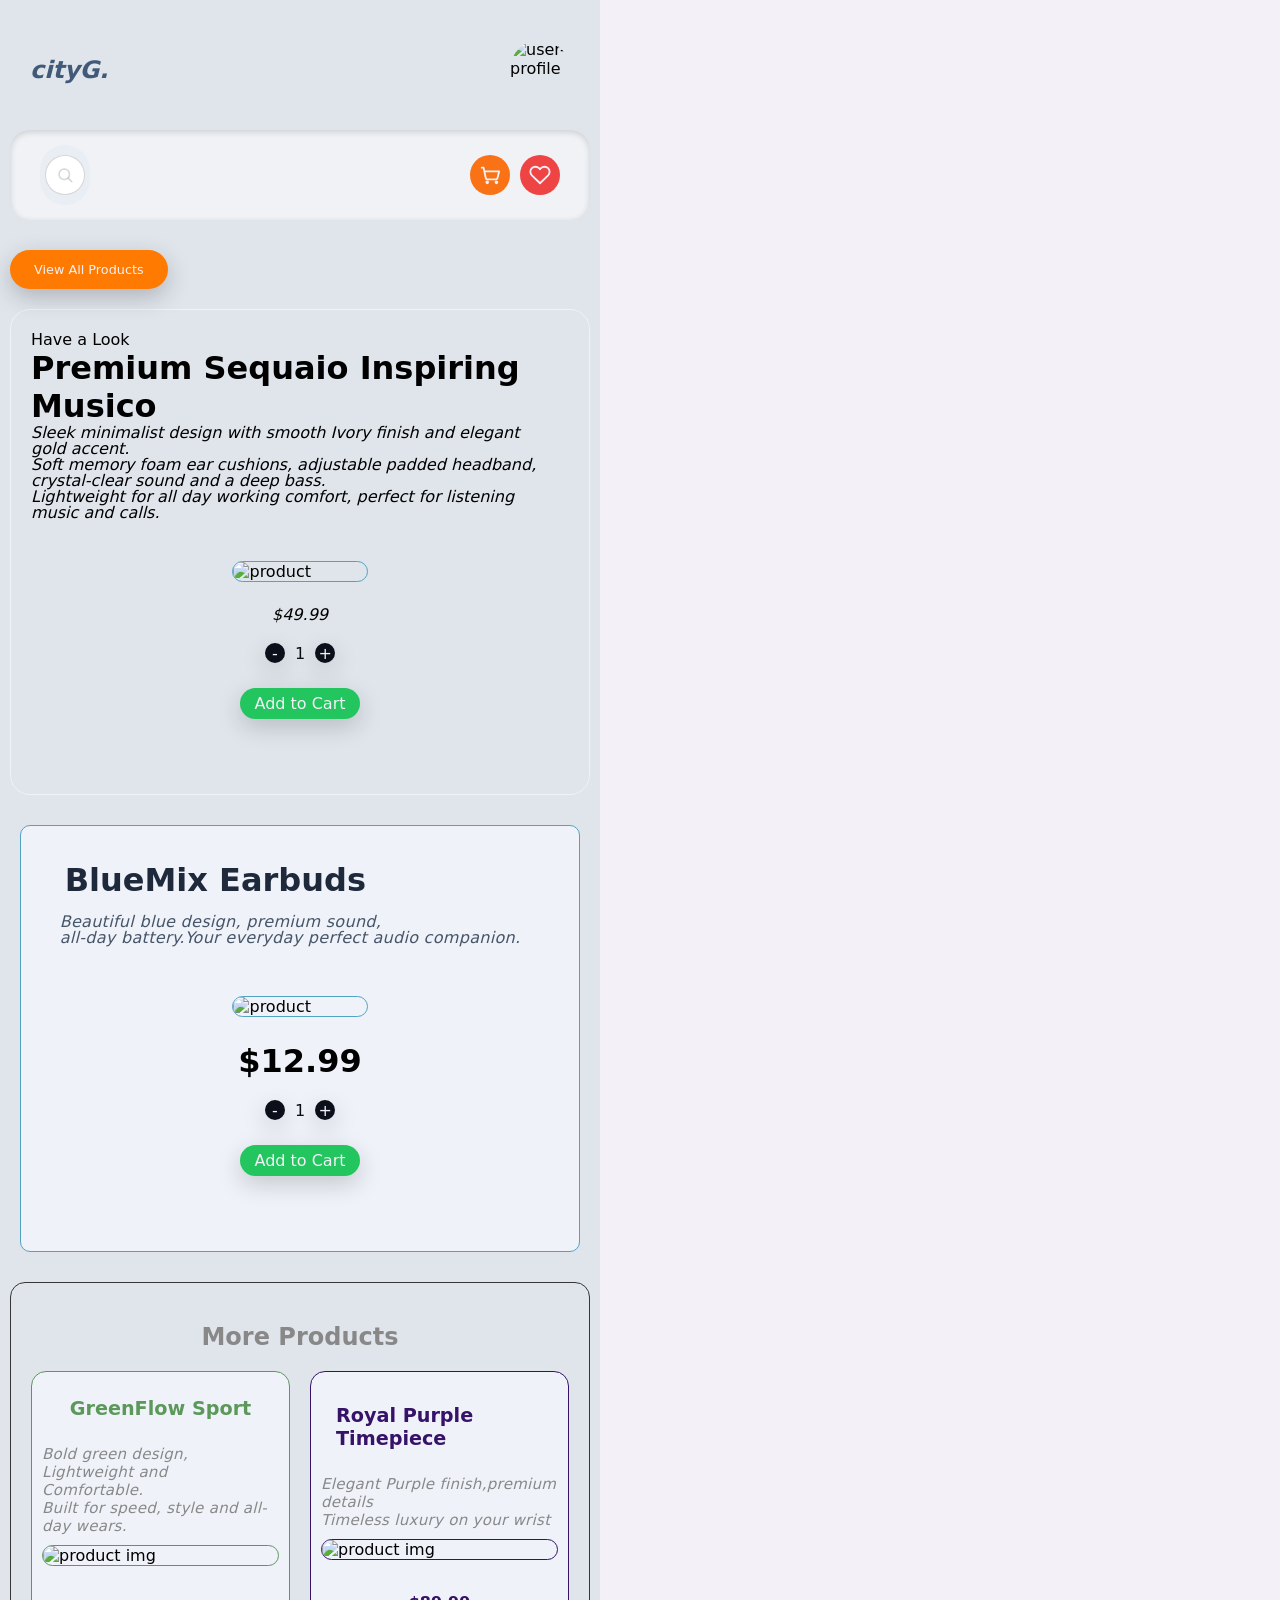
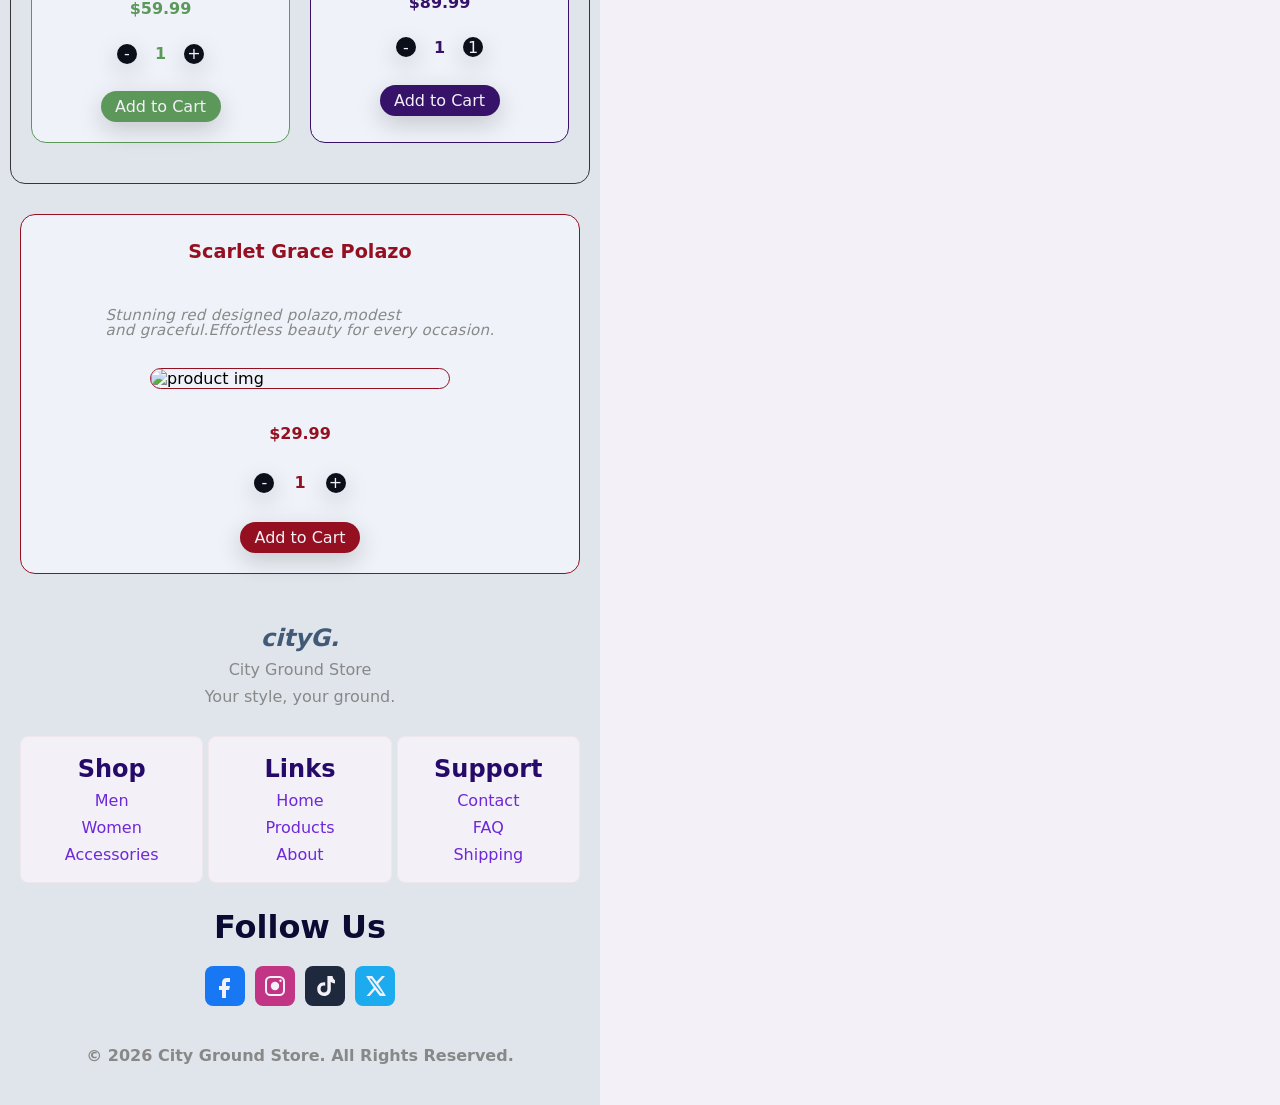
==== page.html @ b8f4ef94 "Add files via upload" ====
<!DOCTYPE html>
<html lang="en">
  <head>
    <meta charset="UTF-8">
    <meta name="viewport" content="width=device-width, initial-scale=1.0">
    <link rel="stylesheet" href="page.css">    
      <title>Mini E-Commernce Store</title>
  </head>
  <body>
    <main class="product-container">
      <header>
        <div class="top-row">
         <div class="logo">cityG.</div>
         <img src="file_00000000664c81f4bc867926b2d970ea.png" class="avatar" alt="user-profile">
        </div>
        <nav class="nav-container">
          <form class="search">
            <input type="checkbox" id="search-checkbox" class="search-toggle">
            <label for="search-checkbox" class="search-btn" aria-label="Search">
    <svg 
        xmlns="http://www.w3.org/2000/svg"
        width="20"
        height="20"
        viewBox="0 0 24 24"
        fill="none"
        stroke="currentColor"
        stroke-width="2"
        stroke-linecap="round"
        stroke-linejoin="round"
        aria-hidden="true">
        
        <circle   cx="11" cy="11" r="7"></circle>
        <line x1="16.5" y1="16.5" x2="21" y2="21"></line>
    </svg>
            </label>
            <input type="search" class="search-input" placeholder="Search...">
            </form>
            <div class="nav-icons">
            <label type="button" class="cart-link" aria-label="Shopping cart">
    <svg
        xmlns="http://www.w3.org/2000/svg"
        width="22"
        height="22"
        viewBox="0 0 24 24"
        fill="none"
        stroke="currentColor"
        stroke-width="2"
        stroke-linecap="round"
        stroke-linejoin="round"
        aria-hidden="true">

        <circle cx="9" cy="20" r="1"></circle>
        <circle cx="19" cy="20" r="1"></circle>
        <path d="M3 4h2l2.4 11.2a2 2 0 0 0 2 1.6h8.8a2 2 0 0 0 2-1.6L22 8H6"></path>
    </svg>
            </label>
            <label type="button" class="wishlist-btn" aria-label="Wishlist">
    <svg
        xmlns="http://www.w3.org/2000/svg"
        width="22"
        height="22"
        viewBox="0 0 24 24"
        fill="none"
        stroke="currentColor"
        stroke-width="2"
        stroke-linecap="round"
        stroke-linejoin="round"
        aria-hidden="true">

        <path d="M20.8 4.6a5.5 5.5 0 0 0-7.8 0L12 5.7l-1.1-1.1a5.5 5.5 0 0 0-7.8 7.8L12 21l8.9-8.6a5.5 5.5 0 0 0-.1-7.8z"></path>
    </svg>
            </label>
            </div>
        </nav>
      </header>
      <a href="product.html" class="view-all">View All Products</a>
      <section class="hero">
        <div class="left-section">
        <span class="tag">Have a Look</span>
        <h1>Premium Sequaio Inspiring<br>Musico</h1>
        <p>
          Sleek minimalist design with smooth Ivory finish and elegant gold accent.<br>Soft memory foam ear cushions, adjustable padded headband,<br>crystal-clear sound and a deep bass.<br>Lightweight for all day working comfort, perfect for listening music and calls.
        </p>
        </div>
        <div class="product-box">
        <img class="product-image" src="1789479758921.png" alt="product">
        <p class="price-tag">$49.99</p>
        <div class="hero-btns">
          
          <div class="quantity-box">
            <button class="quantity-btn" data-action="decrease">-</button>
            <span class="quantity-num">1</span>
            <button class="quantity-btn" data-action="increase">+</button>
          </div>
          <button class="add-to-cart-btn" data-item="Premium Sequaio Inspiring Musico" data-price="49.99">
            Add to Cart
          </button>
        </div>
        </div>
      </section>
      <aside class="colors">
                <article class="promo-card card">
          <div class="left-box">
          <h4>BlueMix Earbuds</h4>
          <p>
            Beautiful blue design, premium sound,<br>all-day battery.Your everyday perfect audio companion.
          </p>
          </div>
          <div class="product-box">
          <img src="1789646645560.png" alt="product" class="product-image">
            <p class="price-tag">$12.99</p>
            <div class="hero-btns">
            <div class="quantity-box">
              <button class="quantity-btn" data-action="decrease">-</button>
              <span class="quantity-num">1</span>
              <button class="quantity-btn" data-action="increase">+</button>
            </div>
          <button class="add-to-cart-btn view" data-item="BlueMix Earbuds" data-price="12.99">Add to Cart</button>
            </div>
        </article>
      </aside>
      <section class="more-product">
        <h3>More Products</h3>
        <div class="product-box card-img card1">
          <h4>GreenFlow Sport</h4>
          <p>Bold green design, Lightweight and<br>Comfortable.<br>Built for speed, style and all-day wears.</p>
          <img src="1789668648677.png" alt="product img">
          <span>$59.99</span>
          <div class="quantity-box">
            <button class="quantity-btn" data-action="decrease">-</button>
            <span class="quantity-num">1</span>
            <button class="quantity-btn" data-action="increase">+</button>
          </div>
          <button type="button" class="add-to-cart-btn greenflow" data-item="GreenFlow Sport" data-price="59.99">Add to Cart</button>
        </div>
        <div class="product-box card-img card2">
          <h4>Royal Purple Timepiece</h4>
                    <p>Elegant Purple finish,premium details<br>Timeless luxury on your wrist</p>
          <img src="1789668740689.png" alt="product img" class="product-image">
        <span>$89.99</span>
          <div class="quantity-box">
            <button class="quantity-btn" data-action="decrease">-</button>
            <span class="quantity-num">1</span>
            <button class="quantity-btn" data-action="increase">1</button>
          </div>
          <button type="button" class="add-to-cart-btn watch" data-item="Roya Purple Timepiece" data-price="89.99">Add to Cart</button>
        </div>
      </section>
      <section class="third-box">
        <div class="product-box card-img card3">
          <h4>Scarlet Grace Polazo</h4>
            <p>Stunning red designed polazo,modest<br>and graceful.Effortless beauty for every occasion.</p>
          <img src="1789668676451.png" alt="product img" class="product-image">
          <span>$29.99</span>
           <div class="quantity-box">
             <button class="quantity-btn" data-action="decrease">-</button>
             <span class="quantity-num">1</span>
             <button class="quantity-btn" data-action="increase">+</button>
           </div>
          <button class="add-to-cart-btn polazo" data-item="Scarlet Grace Polazo" data-price="29.99">Add to Cart</button>
        </div>
      </section>
      <footer>
      <div class="footer-brand">
        <h2>cityG.</h2>
        <p>City Ground Store</p>
        <p>Your style, your ground.</p>
    </div>

    <div class="footer-links">
        <div class="shop">
            <h3>Shop</h3>
            <a href="#">Men</a>
            <a href="#">Women</a>
            <a href="#">Accessories</a>
        </div>

        <div class="quick-link">
            <h3>Links</h3>
            <a href="#">Home</a>
            <a href="#">Products</a>
            <a href="#">About</a>
        </div>

        <div class="support">
            <h3>Support</h3>
            <a href="#">Contact</a>
            <a href="#">FAQ</a>
            <a href="#">Shipping</a>
        </div>
    </div>

    <div class="social-links">
        <h3>Follow Us</h3>
         <div class="social-links-icons">
         <div class="social-icons facebook">
           <svg viewBox="0 0 24 24" aria-label="Facebook">
  <path fill="currentColor" d="M14 8h3V4h-3c-3.3 0-5 1.7-5 5v3H6v4h3v8h4v-8h3l1-4h-4V9c0-.7.3-1 1-1z"/>
</svg>
           </div>
           <div class="social-icons instagram">
           <svg viewBox="0 0 24 24" aria-label="Instagram">
  <path fill="currentColor" d="M7.5 2h9A5.5 5.5 0 0 1 22 7.5v9a5.5 5.5 0 0 1-5.5 5.5h-9A5.5 5.5 0 0 1 2 16.5v-9A5.5 5.5 0 0 1 7.5 2zm0 2A3.5 3.5 0 0 0 4 7.5v9A3.5 3.5 0 0 0 7.5 20h9a3.5 3.5 0 0 0 3.5-3.5v-9A3.5 3.5 0 0 0 16.5 4h-9z"/>
  <circle cx="12" cy="12" r="4.2" fill="currentColor"/>
  <circle cx="17.5" cy="6.7" r="1.2" fill="currentColor"/>
           </svg>
           </div>
           <div class="social-icons tiktok">
           <svg viewBox="0 0 24 24" aria-label="TikTok">
  <path fill="currentColor" d="M16.5 2h3c.2 1.8 1.2 3.4 2.5 4.3v3.1c-1.5 0-3-.5-4.2-1.3v7.1c0 4-2.8 6.8-6.8 6.8A6.8 6.8 0 0 1 4.2 15c0-3.8 3-6.7 6.8-6.7.4 0 .8 0 1.2.1v3.4a3.5 3.5 0 0 0-1.2-.2 3.4 3.4 0 1 0 3.4 3.4V2h2.1z"/>
           </svg>
           </div>
           <div class="social-icons x">
           <svg viewBox="0 0 24 24" aria-label="X">
  <path fill="currentColor" d="M18.9 2H22l-6.8 7.8L23 22h-6.1l-4.8-6.3L6.6 22H3.5l7.2-8.2L3 2h6.2l4.3 5.7L18.9 2zm-1.1 17.3h1.7L8.3 4.6H6.5l11.3 14.7z"/>
           </svg>
         </div>
         </div>
    </div>

    <div class="footer-bottom">
        <p>&copy; 2026 City Ground Store. All Rights Reserved.</p>
    </div>
      </footer>
    </main>
    <div class="cart-container hidden">
  <div class="logo">cityG.</div>
  <div class="cart-item-box"></div>
  <button class="pay-btn">Pay</button>
  <button class="product-back-btn" id="productPageBackBtn">Continue Shopping</button>
</div>

<section class="check-out-section hidden">
  <div class="check-out-page-logo">
    <span>cityG.</span>
  </div>

  <div class="check-out-page">
    <h2>Checkout</h2>

    <div class="top-container">
      <h3>Personal Details</h3>
      <label class="input-field" for="emailInput">Email</label>
      <input type="email" id="emailInput" name="email" placeholder="Enter your email" required>
    <label for="nameInput" class="input-field">Full Name</label>
      <input type="text" id="nameInput" placeholder="Enter your Full Name" required>
    </div>

    <div class="bottom-container">
      <h3>Shipping Address</h3>
      <label class="input-field" for="countryInput">Country</label>
      <input type="text" id="countryInput" placeholder="Enter your Country" required>

      <label class="input-field" for="stateInput">State</label>
      <input type="text" id="stateInput" placeholder="Enter your state" required>

      <label class="input-field" for="cityInput">City</label>
      <input type="text" id="cityInput" placeholder="Enter your city" required>

      <label class="input-field" for="postalInput">Postal/ZIP</label>
      <input type="text" id="postalInput" placeholder="Postal/ZIP">

      <button class="next-btn">Continue to Payment &rarr;</button>
    </div>
  </div>

  <button class="back-btn" id="backButton">&larr; Back</button>
</section>

<section class="payment-section hidden">
  <div class="logo">cityG.</div>
  <h3>Payment Method</h3>

  <div class="input-container">
    <div class="card-infomation">
      <label for="card" class="input-box">
        <input type="radio" name="payment" value="card" checked>
        Card
      </label>

      <label for="cardNumber" class="input-box">Card Number :</label>
      <input type="number" id="cardNumber" placeholder="0000 0000 0000 0000">

      <label for="cardName" class="input-box">Name on Card</label>
      <input type="text" id="cardName" placeholder="Enter name on card">

      <div class="card-box">
        <label for="expire" class="input-box expire">Expire Date :</label>
        <input type="text" id="expire" placeholder="MM/YY">

        <label for="cvv" class="input-box">CVV</label>
        <input type="text" id="cvv" placeholder="CVV">
      </div>
    </div>

    <div class="second-option">
      <label for="paypal" class="input-box">
        <input type="radio" name="payment" value="paypal">
        Paypal
      </label>

      <label for="applepay" class="input-box">
        <input type="radio" name="payment" value="applepay">
        Apple Pay
      </label>
    </div>

    <button class="submit-btn">Pay</button>
  </div>

  <button class="back-btn" id="paymentBackButton">&larr; Back</button>
</section>

      <script src="product.js"></script>
  </body>
</html>
---- page.css ----
*{
  margin: 0;
  padding: 0;
  box-sizing: border-box;
  font-family: system-ui, -apple-system, sans-serif;
}
body{
  height: 100vh;
  background: #f3f0f7;
  margin: 0 auto;
}
.product-container{
  width: 100%;
  max-width: 600px;
  background: #e0e5ec;
  padding: 20px 10px;
}
.top-row{
  display: flex;
  align-items: center;
  justify-content: space-between;
  margin: 20px;
}
.nav-container{
  display: flex;
  align-items: center;
  justify-content: space-between;
  position: static;
  top: 0;
  left: 0;
  margin-top: 30px;
  margin-bottom: 30px;
  background: #f0f2f5;
  border-radius: 20px;
  box-shadow: inset 0 2px 6px rgba(0, 0, 0, 0.15);
  width: 100%;
  padding: 15px 30px;
}
.logo{
  position: relative;
  top: 0;
  left: 0;
  color: #415a77;
  font-size: 1.5rem;
  font-weight: 600;
  font-style: italic;
}
.search{
  display: inline-flex;
  position: relative;
  align-items: center;
  background: #e9eef4;
  border-radius: 50px;
  padding: 5px;
  overflow: hidden;
  margin-right: 8px;
}
.search-toggle{
  display: none;
}
.search-input{
  width: 0px;
  height: 50px;
  padding: 0;
  border: none;
  outline: none;
  background: transparent;
  font-size: 16px;
  font-weight: 600;
  transition: width 0.4s ease, padding 0.4s ease;
}
.search-btn{
  padding: 10px;
  display: flex;
  align-items: center;
  justify-content: center;
  width: 40px;
  height: 40px;
  border-radius: 50%;
  background-color: #ffff;
  color: #3333;
  cursor: pointer;
  border: 1px solid #3333;
  transition: background-color 0.3s ease;
}
.search-btn:hover{
  background-color: #e0e0e0;
}
.search-toggle:checked ~ .search-input{
  width: 200px;
  padding: 0 10px 0 15px;
}
.nav-icons{
  display: inline-flex;
  align-items: center;
  margin-left: 10px;
  gap: 10px;
}
.cart-link{
  display: flex;
  align-items: center;
  justify-content: center;
  font-size: 1rem;
  font-weight: 600;
  background-color: #f97316;
  color: #f3f0f7;
  width: 40px;
  height: 40px;
  border: none;
  border-radius: 50%;
  cursor: pointer;
  transition: background-color 0.4s ease, color 0.4s ease;
}
.wishlist-btn{
  display: flex;
  align-items: center;
  justify-content: center;
  font-size: 1rem;
  font-weight: 600;
  background-color: #ef4444;
  color: #f3f0f7;
  width: 40px;
  height: 40px;
  border: none;
  border-radius: 50%;
  cursor: pointer;
  transition: background-color 0.4s ease, color 0.4s ease;
}
.cart-link:hover{
  background-color: #f3f0f7;
  color: #f97316;
}
.wishlist-btn:hover{
  background-color: #f3f0f7;
  color: #ef4444;
}
.avatar{
  width: 60px;
  height: 60px;
  border-radius: 50%;
  object-fit: cover;
  display: flex;
  align-items: center;
}
.hero{
  display: flex;
  align-items: center;
  flex-direction: column;
  gap: 20px;
  background: #e0e5ec;
  border-radius: 20px;
  border: 1px solid #f0f2f5;
  padding: 20px;
  box-sizing: border-box;
  margin: 0 auto;
  width: 100%;
  max-width: 1200px;
  margin-bottom: 20px;
}
.left-section{
  flex: 1;
  min-width: 0;
  padding-right: 20px;
}
.product-box{
  flex: 1;
  display: flex;
  justify-content: space-between;
  align-items: center;
  flex-direction: column;
  height: 100%;
  padding: 20px;
  gap: 10px;
  margin-bottom: 25px;
}
.hero span{
  font-size: 16px;
  font-weight: 500;
  text-align: center;
}
.hero h1{
  font-size: 2rem;
  font-weight: 700;
  text-align: left;
}
.hero p{
  line-height: 1;
  font-size: 16px;
  font-weight: 500;
  font-style: italic;
}
.product-box img{
  width: 100%;
  max-width: 300px;
  height: auto;
  object-fit: cover;
  border-radius: 15px;
  margin-bottom: 15px;
  border: 1px solid hwb(197 32% 24%);
}
.price-tag{
  font-size: 2rem;
  font-weight: 600;
  margin-bottom: 10px;
}
.hero-btns{
  display: flex;
  flex-direction: column;
  align-items: center;
  justify-content: center;
  gap: 15px;
}
.view-all{
  display: inline-flex;
  text-decoration: none;
  max-width: 300px;
  padding: 12px 24px;
  background: #ff7a00;
  color: #f3f0f7;
  cursor: pointer;
  font-size: 0.8rem;
  font-weight: 500;
  border-radius: 20px;
  border: none;
  text-align: center;
  transition: transform 0.15s ease-in-out;
  box-shadow: 0 8px 25px rgba(0, 0, 0, 0.22);
  margin: 0 auto 20px;
  width: fit-content;
}
.view-all:active{
  transform: scale(0.97);
}
.colors{
  display: flex;
  flex-direction: column;
  gap: 15px;
  padding: 10px;
  width: 100%;
}
.promo-card{
  width: 100%;
  background-color: #f3f0f7;
  border: 1px solid #888;
  border-radius: 10px;
  padding: 15px;
}
.color{
  display: flex;
  justify-content: center;
  align-items: center;
  flex-direction: column;
  gap: 10px;
}
.color-box{
  display: flex;
  flex-direction: row;
  gap: 10px;
}
.color-plate{
  display: flex;
  align-items: center;
  width: 20px;
  height: 20px;
  border-radius: 50%;
}
.c1{ background: green; }
.c2{ background: blue; }
.c3{ background: indigo; }
.c4{ background: black; }
.card{
  display: flex;
  flex-direction: column;
  align-items: center;
  gap: 20px;
  padding: 20px;
  margin: 0 auto;
  width: 100%;
  max-width: 1200px;
  margin-bottom: 20px;
  background: #eff3f9;
  border: 1px solid hwb(197 32% 24%);
}
.left-box{
  flex: 1;
  min-width: 0;
  padding-right: 20px;
}
.left-box h4{
  font-size: 2rem;
  font-weight: 600;
  color: #1e293b;
  margin: 15px;
}
.left-box p{
  line-height: 1;
  letter-spacing: 0.3px;
  font-style: italic;
  font-size: 16px;
  font-weight: 500;
  color: #475569;
  margin: 10px;
}
.view{
  display: flex;
  align-items: center;
  justify-content: center;
  padding: 10px 20px;
  background: hwb(198 35% 28%);
  color: #f3f0f7;
  border-radius: 20px;
  cursor: pointer;
  font-size: 16px;
  font-weight: 400;
  border: none;
  text-align: center;
  width: 100%;
  max-width: 140px;
  transition: transform 0.14s ease-in-out;
}
.view:active{
  transform: scale(0.97);
}
.more-product{
  padding: 40px 20px;
  display: grid;
  grid-template-columns: repeat(2, 1fr);
  gap: 20px;
  max-width: 1200px;
  width: 100%;
  background: #e0e5ec;
  border-radius: 15px;
  margin-bottom: 0;
  border: 1px solid #363636;
}
.card-img{
  background: #eff3f9;
  border: 1px solid #08091b;
  border-radius: 15px;
  padding: 20px;
}
.more-product h3{
  grid-column: 1 / -1;
  font-size: 1.5rem;
  font-weight: 600;
  color: #888888;
  text-align: center;
}
.third-box{
  display: grid;
  grid-template-columns: repeat(1, 1fr);
  padding: 30px 10px;
  max-width: 1200px;
  width: 100%;
  margin-top: 0;
}
.card1, .card2{
  display: flex;
  justify-content: center;
  align-items: center;
  padding: 10px;
  gap: 10px;
  flex-direction: column;
  margin: 0 auto;
  max-width: 300px;
  width: 100%;
}
.third-box .card3{
  padding: 10px;
  display: flex;
  align-items: center;
  justify-content: center;
  flex-direction: column;
  margin: 0 auto;
  gap: 10px;
  width: 100%;
  max-width: 600px;
  border: 1px solid #941020;
}
.card1 img, .card2 img{
  width: 100%;
  max-width: 300px;
  height: auto;
  object-fit: cover;
  border-radius: 15px;
  margin-bottom: 15px;
}
.card1{
  border: 1px solid #5c985a;
}
.card1 img{
  border: 1px solid #5c985a;
}
.card2{
  border: 1px solid #361269;
}
.card2 img{
  border: 1px solid #361269;
}
.third-box .card3 img{
  width: 100%;
  max-width: 300px;
  height: auto;
  object-fit: cover;
  border-radius: 15px;
  margin-bottom: 15px;
  border: 1px solid #941020;
}
.third-box .card3 h4{
  margin: 15px;
  font-size: 1.2rem;
  font-weight: 600;
  color: #941020;
}
.third-box .card3 span{
  margin: 10px;
  font-size: 1rem;
  font-weight: 600;
  color: #941020;
}
.third-box .card3 p{
  margin: 20px;
  font-size: 15px;
  font-weight: 400;
  line-height: 1;
  letter-spacing: 0.3px;
  color: #888888;
  font-style: italic;
}
.card1 h4{
  font-size: 1.2rem;
  font-weight: 600;
  color: #5c985a;
  margin: 15px;
}
.card1 p{
  margin: 0 auto;
  font-size: 15px;
  font-weight: 400;
  font-style: italic;
  letter-spacing: 0.3px;
  color: #888888;
}
.card1 span{
  margin: 8px;
  font-size: 1rem;
  font-weight: 600;
  color: #5c985a;
}
.card2 h4{
  font-size: 1.2rem;
  margin: 15px;
  font-weight: 600;
  color: #361269;
}
.card2 p{
  margin: 0 auto;
  font-size: 15px;
  font-weight: 400;
  font-style: italic;
  letter-spacing: 0.3px;
  color: #888888;
}
.card2 span{
  margin: 8px;
  font-size: 1rem;
  font-weight: 600;
  color: #361269;
}
.footer-brand{
  display: flex;
  justify-content: flex-start;
  align-items: center;
  flex-direction: column;
  margin: 0 auto;
  padding: 20px;
  gap: 8px;
}
.footer-brand h2{
  font-size: 1.5rem;
  font-weight: 700;
  color: #415a77;
  font-style: italic;
  margin: 0 auto;
}
.footer-brand p{
  font-weight: 500;
  font-size: 16px;
  color: #888;
}
.footer-links{
  display: flex;
  flex-direction: row;
  justify-content: space-between;
  align-items: center;
  text-align: center;
  padding: 10px;
  margin: 0 auto;
  gap: 5px;
  margin-bottom: 15px;
}
.shop, .quick-link, .support{
  display: flex;
  flex-direction: column;
  justify-content: center;
  align-items: center;
  padding: 10px;
  border: 1px solid #efe7eb;
  background: #f3f0f7;
  border-radius: 8px;
  flex: 1;
}
.shop h3, .quick-link h3, .support h3{
  margin-top: 8px;
  margin-bottom: 8px;
  font-size: 1.5rem;
  font-weight: 600;
  color: #260a6a;
}
.shop a, .support a, .quick-link a{
  text-decoration: none;
  font-size: 16px;
  font-weight: 500;
  gap: 10px;
  margin-bottom: 8px;
  color: #6d28d9;
}
.shop a:hover, .support a:hover, .quick-link a:hover{
  color: #8b5cf6;
}
.social-links{
  display: flex;
  justify-content: center;
  align-items: center;
  flex-direction: column;
}
.social-links h3{
  text-align: center;
  color: hwb(240 4% 80%);
  font-weight: 600;
  font-size: 2rem;
  margin-bottom: 10px;
}
.social-links-icons{
  display: flex;
  justify-content: space-between;
  align-items: center;
  gap: 10px;
  flex-direction: row;
  padding: 10px;
  margin-bottom: 10px;
}
.social-icons{
  width: 40px;
  height: 40px;
  border-radius: 8px;
  padding: 8px;
}
.facebook{
  background: #1877f2;
  color: #f3f0f7;
}
.facebook:hover{
  background: transparent;
  color: #1877f2;
  border: 1px solid #1877f2;
}
.instagram{
  background: #c13584;
  color: #f3f0f7;
}
.instagram:hover{
  background: transparent;
  color: #c13584;
  border: 1px solid #c13584;
}
.tiktok{
  background: #1e293d;
  color: #f3f0f7;
}
.tiktok:hover{
  background: transparent;
  border: 1px solid #1e293d;
  color: #1e293d;
}
.x{
  background: #1dabf0;
  color: #f3f0f7;
}
.x:hover{
  background: transparent;
  border: 1px solid #1dabf0;
  color: #1dabf0;
}
.footer-bottom{
  padding: 20px;
  margin: 0 auto;
  display: flex;
  justify-content: center;
  align-items: center;
  text-align: center;
}
.footer-bottom p{
  font-size: 16px;
  font-weight: 600;
  color: #888888;
}
.quantity-box{
  display: flex;
  align-items: center;
  justify-content: space-between;
  gap: 10px;
}
.quantity-btn{
  background: #0b0f19;
  width: 20px;
  height: 20px;
  border-radius: 50%;
  border: none;
  font-size: 16px;
  font-weight: 500;
  color: #f3f0f7;
  transition: transform 0.15s ease-in-out;
  cursor: pointer;
  box-shadow: 0 8px 25px rgba(0, 0, 0, 0.18);
}
.quantity-btn:active{
  transform: scale(0.97);
}
.quantity-num{
  text-align: center;
  margin: 0 auto;
  color: #0b0f19;
  font-size: 16px;
  font-weight: 500;
}
.add-to-cart-btn{
  width: 100%;
  max-width: 120px;
  padding: 6px 12px;
  background: #22c55e;
  color: #f3f0f7;
  font-size: 16px;
  font-weight: 500;
  text-align: center;
  cursor: pointer;
  border-radius: 20px;
  border: none;
  transition: transform 0.15s ease-in-out;
  box-shadow: 0 8px 25px rgba(0, 0, 0, 0.18);
  margin: 10px;
}
.add-to-cart-btn:active{
  transform: scale(0.97);
}
.greenflow{
  background: #5c985a;
}
.watch{
  background: #361269;
}
.polazo{
  background: #941020;
}
.cart-container {
  display: flex;
  justify-content: center;
  align-items: flex-start;
  flex-direction: column;
  margin: 0 auto;
  width: 100%;
  max-width: 600px;
  padding: 10px;
  background: #f3f0f7;
  border: 1px solid #f4f4f4;
}

.cart-image {
  width: 90px;
  height: 90px;
  flex-shrink: 0;
  border: 1px solid #f0f2f5;
  border-radius: 8px;
  object-fit: cover;
  margin-bottom: 15px;
}

.cart-item {
  display: flex;
  flex-direction: row;
  gap: 15px;
  margin-bottom: 20px;
  background: #f0f2f5;
  border: 1px solid #888888;
  padding: 10px;
  width: 100%;
  max-width: 500px;
  border-radius: 5px;
  margin-top: 20px;
  box-sizing: border-box;
  align-items: flex-start;
}

.product-info {
  display: flex;
  gap: 8px;
  align-items: flex-start;
  flex-direction: column;
  font-size: 16px;
  font-weight: 500;
  min-width: 0;
  flex: 1;
}

.remove-btn {
  display: inline-flex;
  justify-content: center;
  align-self: flex-end;
  background: transparent;
  border: none;
  font-size: 16px;
  font-weight: bold;
  color: #d63030;
  cursor: pointer;
  margin: 0;
}

.grand-total {
  font-size: 20px;
  font-weight: 500;
  display: inline-flex;
  align-items: flex-end;
  padding: 10px;
}

.pay-btn {
  display: flex;
  align-items: center;
  justify-content: center;
  padding: 10px 20px;
  margin: 20px auto;
  position: relative;
  right: 0;
  width: 100%;
  max-width: 300px;
  border-radius: 30px;
  background: #fdb813;
  color: #212529;
  border: none;
  font-size: 16px;
  font-weight: 600;
  cursor: pointer;
  transition: transform 0.4s ease-in-out;
  box-shadow: 0 8px 25px rgba(0, 0, 0, 0.18);
}

.pay-btn:active {
  transform: scale(0.97);
}

.cart-item-box {
  display: block;
}

.check-out-section {
  background: #e0e5ec;
  padding: 20px;
}

.check-out-page {
  display: flex;
  flex-direction: column;
  align-items: center;
  justify-content: flex-start;
  gap: 8px;
  width: 100%;
  max-width: 600px;
  margin: 0 auto 20px;
}

.top-container,
.bottom-container {
  display: flex;
  flex-direction: column;
  width: 100%;
  max-width: 320px;
  gap: 10px;
}

.top-container h3,
.bottom-container h3 {
  margin: 20px 0 10px;
  text-align: left;
}

.top-container input,
.bottom-container input {
  background: #f3f0f7;
  color: #212529;
  border: 2px solid #d1c7ed;
  border-radius: 8px;
  padding: 14px 16px;
  font-size: 16px;
  letter-spacing: 0.3px;
  outline: none;
  transition: all 0.2s ease-in-out;
}

.top-container input::placeholder,
.bottom-container input::placeholder {
  color: #6f6498;
}

.top-container input:focus,
.bottom-container input:focus {
  border-color: #6c5ce7;
  box-shadow: 0 0 4px rgba(108, 92, 231, 0.15);
}

.check-out-page-logo {
  display: flex;
  justify-content: flex-start;
  margin: 0 0 20px;
  font-size: 1.5rem;
  font-weight: 600;
  color: #415a77;
}

.next-btn {
  width: 100%;
  max-width: 320px;
  padding: 12px 20px;
  background: #fdb813;
  color: #212529;
  border: none;
  border-radius: 30px;
  font-size: 16px;
  font-weight: 600;
  cursor: pointer;
  margin-top: 20px;
  transition: transform 0.15s ease;
  box-shadow: 0 8px 25px rgba(0, 0, 0, 0.18);
}

.next-btn:active {
  transform: scale(0.97);
}

.hidden {
  display: none;
}
.payment-section {
  background: #e0e5ec;
  padding: 20px;
}

.payment-section h3 {
  margin: 20px 0 10px;
  text-align: left;
  margin-bottom: 20px;
  margin-top: 25px;
}

.input-container {
  display: flex;
  flex-direction: column;
  align-items: center;
  justify-content: flex-start;
  gap: 15px;
  width: 100%;
  max-width: 600px;
  margin: 0 auto 40px;
}

.card-infomation,
.second-option {
  display: flex;
  flex-direction: column;
  width: 100%;
  max-width: 320px;
  gap: 10px;
  font-size: 16px;
  font-weight: 600;
}

.card-infomation input,
.second-option input {
  background: #f3f0f7;
  color: #212529;
  border: 2px solid #e7d9c5;
  padding: 14px 16px;
  font-size: 16px;
  letter-spacing: 0.3px;
  border-radius: 10px;
  outline: none;
  transition: all 0.2s ease-in-out;
}

.card-infomation input::placeholder,
.second-option input::placeholder {
  color: #6f6498;
}

.card-infomation input:focus,
.second-option input:focus {
  border-color: #d89159;
  box-shadow: 0 0 4px rgba(216, 145, 89, 0.45);
}

.card-box {
  display: grid;
  grid-template-columns: repeat(2, 1fr);
  align-items: center;
  justify-content: space-between;
  gap: 15px;
  margin: 0 auto 40px;
}

.card-box input {
  width: 100%;
  max-width: 200px;
}
.card-infomation input[type="radio"],
.second-option input[type="radio"] {
  appearance: none;
  -webkit-appearance: none;
  margin: 0;
  padding: 0;
  flex-shrink: 0;
  width: 1.25em;
  height: 1.25em;
  border-radius: 50%;
  border: 2px solid #e7d9c5;
  display: inline-grid;
  place-items: center;
  vertical-align: middle;
}

.card-infomation input[type="radio"]::before,
.second-option input[type="radio"]::before {
  content: "";
  width: 0.65em;
  height: 0.65em;
  border-radius: 50%;
  background: #d89159;
  transform: scale(0);
  transition: transform 150ms ease-in-out;
}

.card-infomation input[type="radio"]:checked,
.second-option input[type="radio"]:checked {
  border-color: #d89159;
}

.card-infomation input[type="radio"]:checked::before,
.second-option input[type="radio"]:checked::before {
  transform: scale(1);
}

.card-infomation input[type="radio"]:focus-visible,
.second-option input[type="radio"]:focus-visible {
  outline: 2px solid #d89159;
  outline-offset: 3px;
}
.submit-btn {
  width: 100%;
  max-width: 320px;
  padding: 12px 20px;
  background: #fdb813;
  color: #212529;
  border: none;
  border-radius: 30px;
  font-size: 16px;
  font-weight: 600;
  cursor: pointer;
  margin-top: 20px;
  transition: transform 0.15s ease;
  box-shadow: 0 8px 25px rgba(0, 0, 0, 0.18);
}

.submit-btn:active {
  transform: scale(0.97);
}

.back-btn {
  display: block;
  align-items: center;
  justify-content: flex-start;
  width: 100%;
  max-width: 100px;
  padding: 10px 20px;
  background: transparent;
  color: #212529;
  border: none;
  border-radius: 30px;
  font-size: 16px;
  font-weight: 600;
  cursor: pointer;
  margin-bottom: 20px;
  transition: transform 0.15s ease;
  box-shadow: 0 8px 25px rgba(0, 0, 0, 0.18);
  text-align: center;
}

.back-btn:active {
  transform: scale(0.97);
}

.pay-option {
  display: flex;
  align-items: center;
  gap: 10px;
}
.product-back-btn {
  display: block;
  align-items: center;
  width: 100%;
  box-sizing: border-box;
  padding: 10px 20px;
  background: transparent;
  color: #212529;
  border: none;
  border-radius: 30px;
  font-size: 16px;
  font-weight: 600;
  cursor: pointer;
  margin-bottom: 20px;
  transition: transform 0.15s ease;
  box-shadow: 0 8px 25px rgba(0, 0, 0, 0.18);
  max-width: 300px;
  text-align: center;
  margin: 0 auto;
}

.product-back-btn:active {
  transform: scale(0.97);
}

@media screen and (max-width: 768px) {
  .welcome-page {
    padding: 25px 18px;
  }

  .welcome-content {
    max-width: 450px;
  }

  .welcome-logo {
    font-size: 3.5rem;
  }

  .welcome-title {
    font-size: 2.4rem;
  }

  .welcome-tagline {
    margin-bottom: 40px;
  }
}

@media screen and (max-width: 480px) {
  .welcome-page {
    min-height: 100vh;
    min-height: 100svh;
    padding: 20px 16px;
  }

  .welcome-logo {
    font-size: 3rem;
  }

  .welcome-title {
    font-size: 2rem;
  }

  .welcome-description {
    font-size: 0.9rem;
    line-height: 1.7;
  }

  .start-shopping-btn {
    width: 100%;
    max-width: 280px;
    padding: 14px 20px;
  }

  .welcome-footer {
    margin-top: 40px;
    font-size: 0.75rem;
  }
}

@media screen and (max-width: 360px) {
  .welcome-logo {
    font-size: 2.6rem;
  }

  .welcome-title {
    font-size: 1.7rem;
  }

  .welcome-tagline {
    font-size: 0.65rem;
    letter-spacing: 2px;
  }

  .start-shopping-btn {
    font-size: 0.9rem;
  }
}
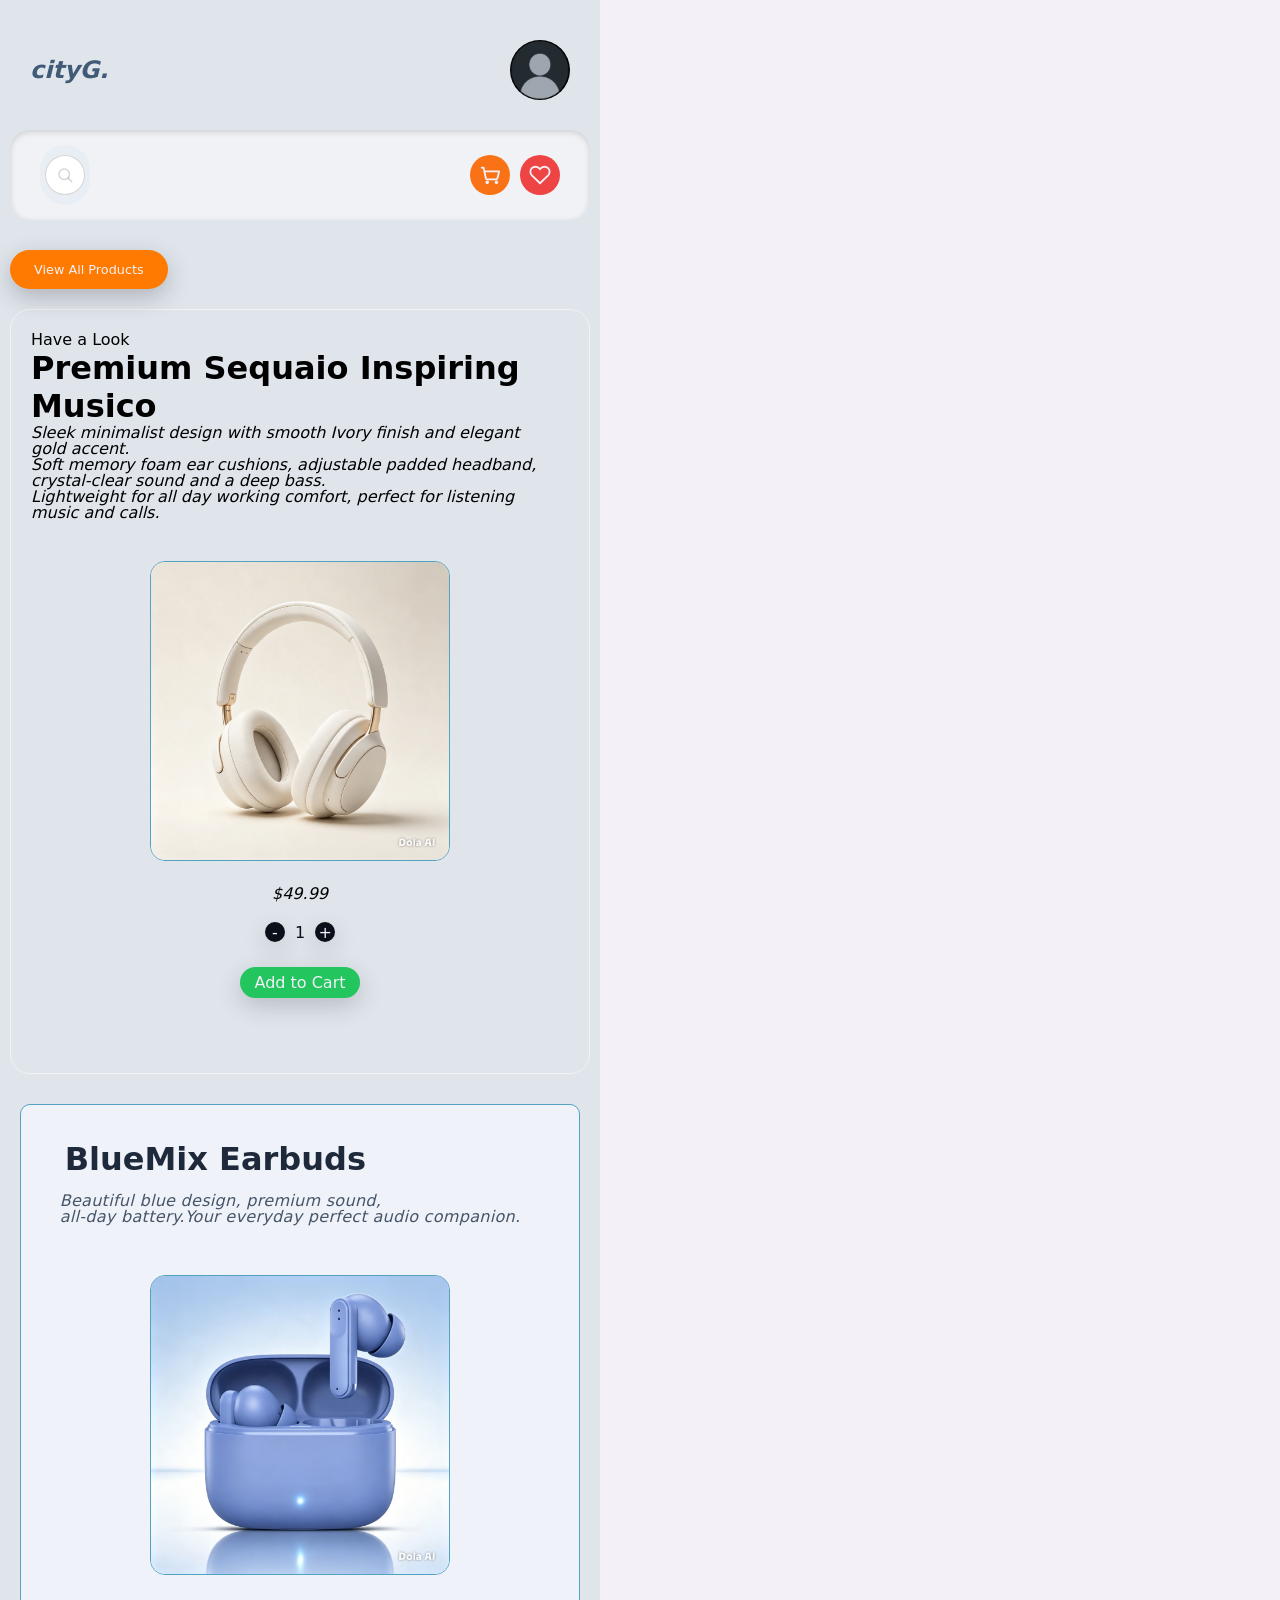
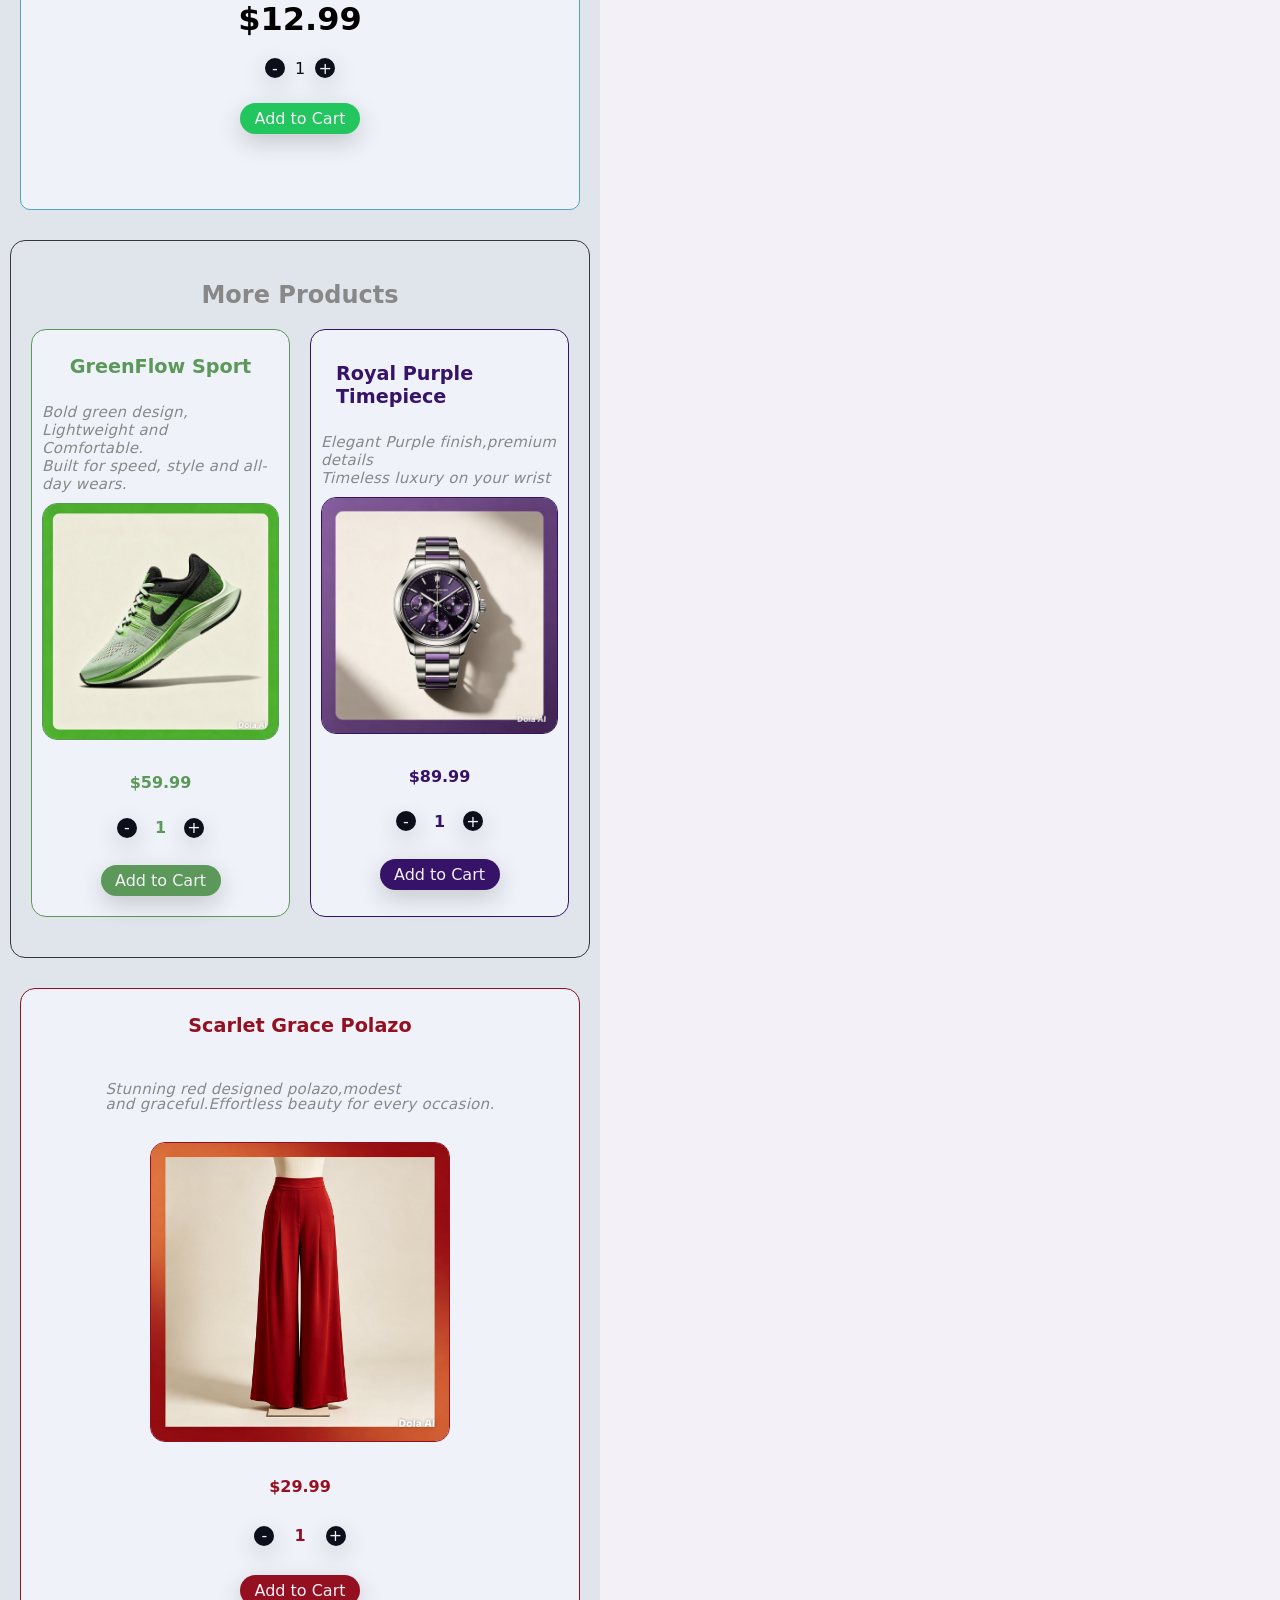
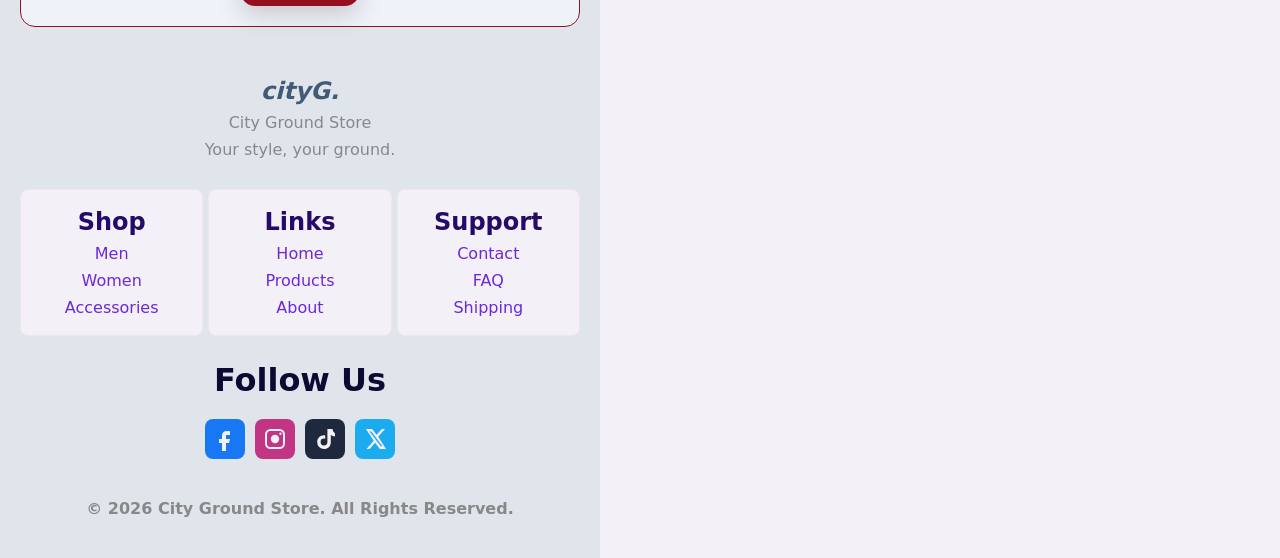
==== commit 88eb6b34: "Update page.html" ====
--- a/page.html
+++ b/page.html
@@ -141,7 +141,7 @@
           <div class="quantity-box">
             <button class="quantity-btn" data-action="decrease">-</button>
             <span class="quantity-num">1</span>
-            <button class="quantity-btn" data-action="increase">1</button>
+            <button class="quantity-btn" data-action="increase">+</button>
           </div>
           <button type="button" class="add-to-cart-btn watch" data-item="Roya Purple Timepiece" data-price="89.99">Add to Cart</button>
         </div>
@@ -313,4 +313,4 @@
 
       <script src="product.js"></script>
   </body>
-</html>+</html>
